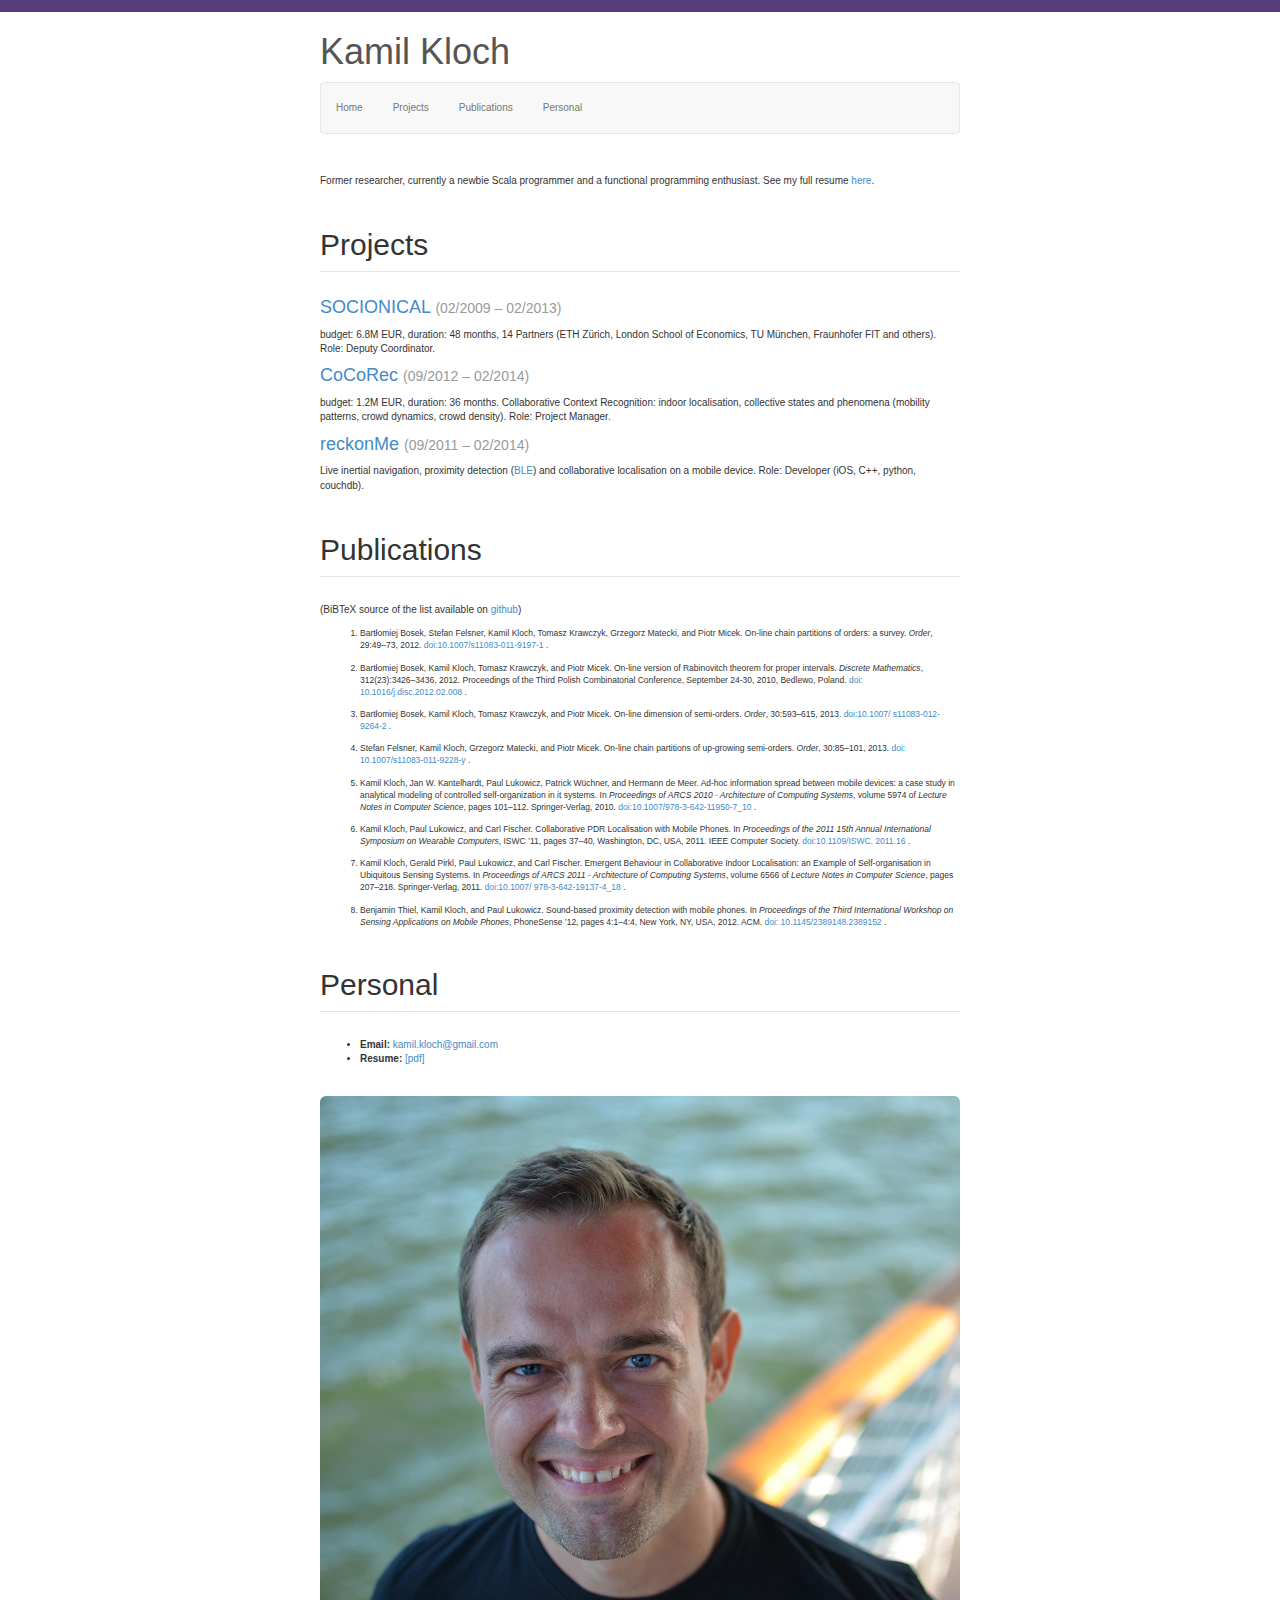
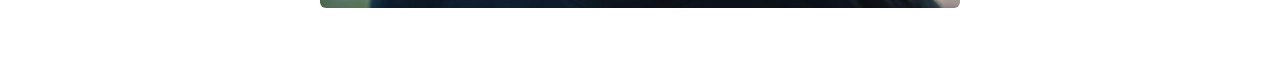
==== index.html @ 0981b3f2 "updated info to Scala programmer" ====
<!DOCTYPE html>
<html lang="en">

<head>
    <meta charset="utf-8">
    <title>Kamil Kloch</title>
    <meta name="viewport" content="width=device-width, initial-scale=1.0">
    <meta name="description" content="Kamil Kloch, personal web page">
    <meta name="author" content="Kamil Kloch">

    <!--  styles -->
    <link href="./css/bootstrap.min.css" rel="stylesheet">
    <link href="./css/custom.css" rel="stylesheet">

    <!-- HTML5 shim and Respond.js IE8 support of HTML5 elements and media queries -->
    <!--[if lt IE 9]>
      <script src="./js/html5shiv.js"></script>
      <script src="./js/respond.min.js"></script>
    <![endif]-->

</head>

<body>
    <div id="colorBar"></div>
    <div class="container">

        <div class="masthead">
            <a href="http://kamilkloch.com">
                <h1>Kamil Kloch</h1>
            </a>

            <div class="navbar navbar-default">
                <ul class="nav navbar-nav">
                    <li><a href="#">Home</a></li>
                    <li><a href="#projects">Projects</a></li>
                    <li><a href="#publications">Publications</a></li>
                    <li><a href="#personal">Personal</a></li>
                </ul>
            </div>            
        </div>


        <p>Former researcher, currently a newbie Scala programmer and a functional programming enthusiast. See my full resume <a href="./pdf/kamil-kloch-resume.pdf">here</a>.</p>

        <section id="projects">
            <div class="page-header">
                <h2>Projects</h2>
                <hr />
            </div>

            <h4><a href="http://www.socionical.eu">SOCIONICAL</a> <small>(02/2009 – 02/2013)</small></h4>
            <p>budget: 6.8M EUR, duration: 48 months, 14 Partners (ETH Zürich, London School of Economics, TU München, Fraunhofer FIT and others). Role: Deputy Coordinator.</p>

            <h4><a href="http://www.dfki.de/web/presse/pressemitteilungen_intern/2012/projekt-cocorec201c-neue-technologien-zur-sensorischen-aktivitatserkennung-und-kollaboration-von-systemen/">CoCoRec</a> <small>(09/2012 – 02/2014)</small></h4>
            <p>budget: 1.2M EUR, duration: 36 months. Collaborative Context Recognition: indoor localisation, collective states and phenomena (mobility patterns, crowd dynamics, crowd density). Role: Project Manager.</p>

            <h4><a href="http://github.com/reckonMe">reckonMe</a> <small>(09/2011 – 02/2014)</small></h4>
            <p>Live inertial navigation, proximity detection (<a href="http://en.wikipedia.org/wiki/Bluetooth_low_energy">BLE</a>) and collaborative localisation on a mobile device. Role: Developer (iOS, C++, python, couchdb).</p>

        </section>




        <!-- Publications
    ================================================== -->
        <section id="publications">
            <div class="page-header">
                <h2>Publications</h2>
                <hr />
            </div>

            <p>
                (BiBTeX source of the list available on <a href="https://github.com/kamilkloch/publication-list">github</a>)
            </p>
            <ol class="publication-list">
                <li>
                    <p>
                        Bart&#322;omiej Bosek, Stefan Felsner, Kamil Kloch, Tomasz Krawczyk, Grzegorz Matecki, and Piotr Micek. On-line chain partitions of orders: a survey.
                        <span class="cmti-10">Order</span>, 29:49&#8211;73, 2012.
                        <a href="http://dx.doi.org/10.1007/s11083-011-9197-1">
                            <span class="path">
                                <span class="cmtt-10">doi:10.1007/s11083-011-9197-1</span>
                            </span>
                        </a>.
                    </p>
                </li>

                <li>
                    <p>
                        Bart&#322;omiej Bosek, Kamil Kloch, Tomasz Krawczyk, and Piotr Micek. On-line version of Rabinovitch theorem for proper intervals.
                        <span class="cmti-10">Discrete</span>
                        <span class="cmti-10">Mathematics</span>, 312(23):3426&#8211;3436, 2012. Proceedings of the Third Polish Combinatorial Conference, September 24-30, 2010, Bedlewo, Poland.
                        <a href="http://dx.doi.org/10.1016/j.disc.2012.02.008">
                            <span class="path">
                                <span class="cmtt-10">doi:</span>
                                <span class="cmtt-10">10.1016/j.disc.2012.02.008</span>
                            </span>
                        </a>.
                    </p>
                </li>

                <li>
                    <p>
                        Bart&#322;omiej Bosek, Kamil Kloch, Tomasz Krawczyk, and Piotr Micek. On-line dimension of semi-orders.
                        <span class="cmti-10">Order</span>, 30:593&#8211;615, 2013.
                        <a href="http://dx.doi.org/10.1007/s11083-012-9264-2">
                            <span class="path">
                                <span class="cmtt-10">doi:10.1007/</span>
                                <span class="cmtt-10">s11083-012-9264-2</span>
                            </span>
                        </a>.
                    </p>
                </li>

                <li>
                    <p>
                        Stefan Felsner, Kamil Kloch, Grzegorz Matecki, and Piotr Micek. On-line chain partitions of up-growing semi-orders.
                        <span class="cmti-10">Order</span>, 30:85&#8211;101, 2013.
                        <a href="http://dx.doi.org/10.1007/s11083-011-9228-y">
                            <span class="path">
                                <span class="cmtt-10">doi:</span>
                                <span class="cmtt-10">10.1007/s11083-011-9228-y</span>
                            </span>
                        </a>.
                    </p>
                </li>

                <li>
                    <p>
                        Kamil Kloch, Jan&#x00A0;W. Kantelhardt, Paul Lukowicz, Patrick Wüchner, and Hermann de&#x00A0;Meer. Ad-hoc information spread between mobile devices: a case study in analytical modeling of controlled self-organization in it systems. In
                        <span class="cmti-10">Proceedings of ARCS 2010 - Architecture of Computing</span>
                        <span class="cmti-10">Systems</span>, volume 5974 of
                        <span class="cmti-10">Lecture Notes in Computer Science</span>, pages 101&#8211;112. Springer-Verlag, 2010.
                        <a href="http://dx.doi.org/10.1007/978-3-642-11950-7_10">
                            <span class="path">
                                <span class="cmtt-10">doi:10.1007/978-3-642-11950-7_10</span>
                            </span>
                        </a>.
                    </p>
                </li>

                <li>
                    <p>
                        Kamil Kloch, Paul Lukowicz, and Carl Fischer. Collaborative PDR Localisation with Mobile Phones. In
                        <span class="cmti-10">Proceedings of the 2011 15th Annual</span>
                        <span class="cmti-10">International Symposium on Wearable Computers</span>, ISWC &#8217;11, pages 37&#8211;40, Washington, DC, USA, 2011. IEEE Computer Society.
                        <a href="http://dx.doi.org/10.1109/ISWC.2011.16">
                            <span class="path">
                                <span class="cmtt-10">doi:10.1109/ISWC.</span>
                                <span class="cmtt-10">2011.16</span>
                            </span>
                        </a>.
                    </p>
                </li>

                <li>
                    <p>
                        Kamil Kloch, Gerald Pirkl, Paul Lukowicz, and Carl Fischer. Emergent Behaviour in Collaborative Indoor Localisation: an Example of Self-organisation in Ubiquitous Sensing Systems. In
                        <span class="cmti-10">Proceedings of ARCS</span>
                        <span class="cmti-10">2011 - Architecture of Computing Systems</span>, volume 6566 of
                        <span class="cmti-10">Lecture Notes</span>
                        <span class="cmti-10">in Computer Science</span>, pages 207&#8211;218. Springer-Verlag, 2011.
                        <a href="http://dx.doi.org/10.1007/978-3-642-19137-4_18">
                            <span class="path">
                                <span class="cmtt-10">doi:10.1007/</span>
                                <span class="cmtt-10">978-3-642-19137-4_18</span>
                            </span>
                        </a>.
                    </p>
                </li>

                <li>
                    <p>
                        Benjamin Thiel, Kamil Kloch, and Paul Lukowicz. Sound-based proximity detection with mobile phones. In
                        <span class="cmti-10">Proceedings of the Third</span>
                        <span class="cmti-10">International Workshop on Sensing Applications on Mobile Phones</span>, PhoneSense &#8217;12, pages 4:1&#8211;4:4, New York, NY, USA, 2012. ACM.
                        <a href="http://dx.doi.org/10.1145/2389148.2389152">
                            <span class="path">
                                <span class="cmtt-10">doi:</span>
                                <span class="cmtt-10">10.1145/2389148.2389152</span>
                            </span>
                        </a>.
                    </p>
                </li>
            </ol>

        </section>


        <section id="personal">
            <div class="page-header">
                <h2>Personal</h2>
                <hr />
            </div>

            <ul class="unstyled">
                <li>
                    <strong>Email:</strong>
                    <a href="mailto:kamil.kloch@gmail.com">kamil.kloch@gmail.com</a>
                </li>
                <li>
                    <strong>Resume:</strong>
                    <a href="./pdf/kamil-kloch-resume.pdf">[pdf]</a>
                </li>
            </ul>


            <div style="margin: 30px 0 0">
                <img src="img/kamil-kloch@2x.jpg" class="img-responsive img-rounded" alt="Kamil Kloch - photo">
            </div>

        </section>





    </div>
    <!-- /container -->

    <!-- javascript
    ================================================= -->
    <!-- Placed at the end of the document so the pages load faster 
    -->

    <script>
    (function(i,s,o,g,r,a,m){i['GoogleAnalyticsObject']=r;i[r]=i[r]||function(){
    (i[r].q=i[r].q||[]).push(arguments)},i[r].l=1*new Date();a=s.createElement(o),
    m=s.getElementsByTagName(o)[0];a.async=1;a.src=g;m.parentNode.insertBefore(a,m)
    })(window,document,'script','//www.google-analytics.com/analytics.js','ga');

    ga('create', 'UA-42669144-1', 'kamilkloch.com');
    ga('send', 'pageview');
    </script>

</body>

</html>
---- css/custom.css ----
html {
  font-size: 100%%;
}

.cmti-10 {
    font-style: italic;
}
hr {
  border: 0;
  height: 0;
  border-top: 1px solid rgba(0, 0, 0, 0.1);
  border-bottom: 1px solid rgba(255, 255, 255, 0.5);
  margin: 0px 0 25px;
}
p.bibitem {
    text-indent: -2em;
    margin-left: 2em;
    margin-top:0.6em;
    margin-bottom:0.6em;
}
body {
    /*padding-top: 20px;*/
    padding-bottom: 60px;
    background-color: #fff;
    font-size: 100%;
}
#colorBar {
  height: 12px;
  background-color: #563d7c;
}
/* Custom container */
 .container {
    max-width: 670px;
}
.masthead > a {
	color: #555555;
}
.masthead > a:hover {
	text-decoration: none;
	color: #333333;
}
.navbar-nav {
  float: left;
  margin: 0;
}
.navbar-nav > li {
  float: left;
}
.navbar-nav > li > a {
  padding-top: 15px;
  padding-bottom: 15px;
}
.navbar {
  border-radius: 4px;
  margin-bottom: 40px;
}
.page-header {
  padding-bottom: 0;
  margin: 40px 0 10px;
  border-bottom: none;
}
.publication-list > li {
  font-size: 85%;
}
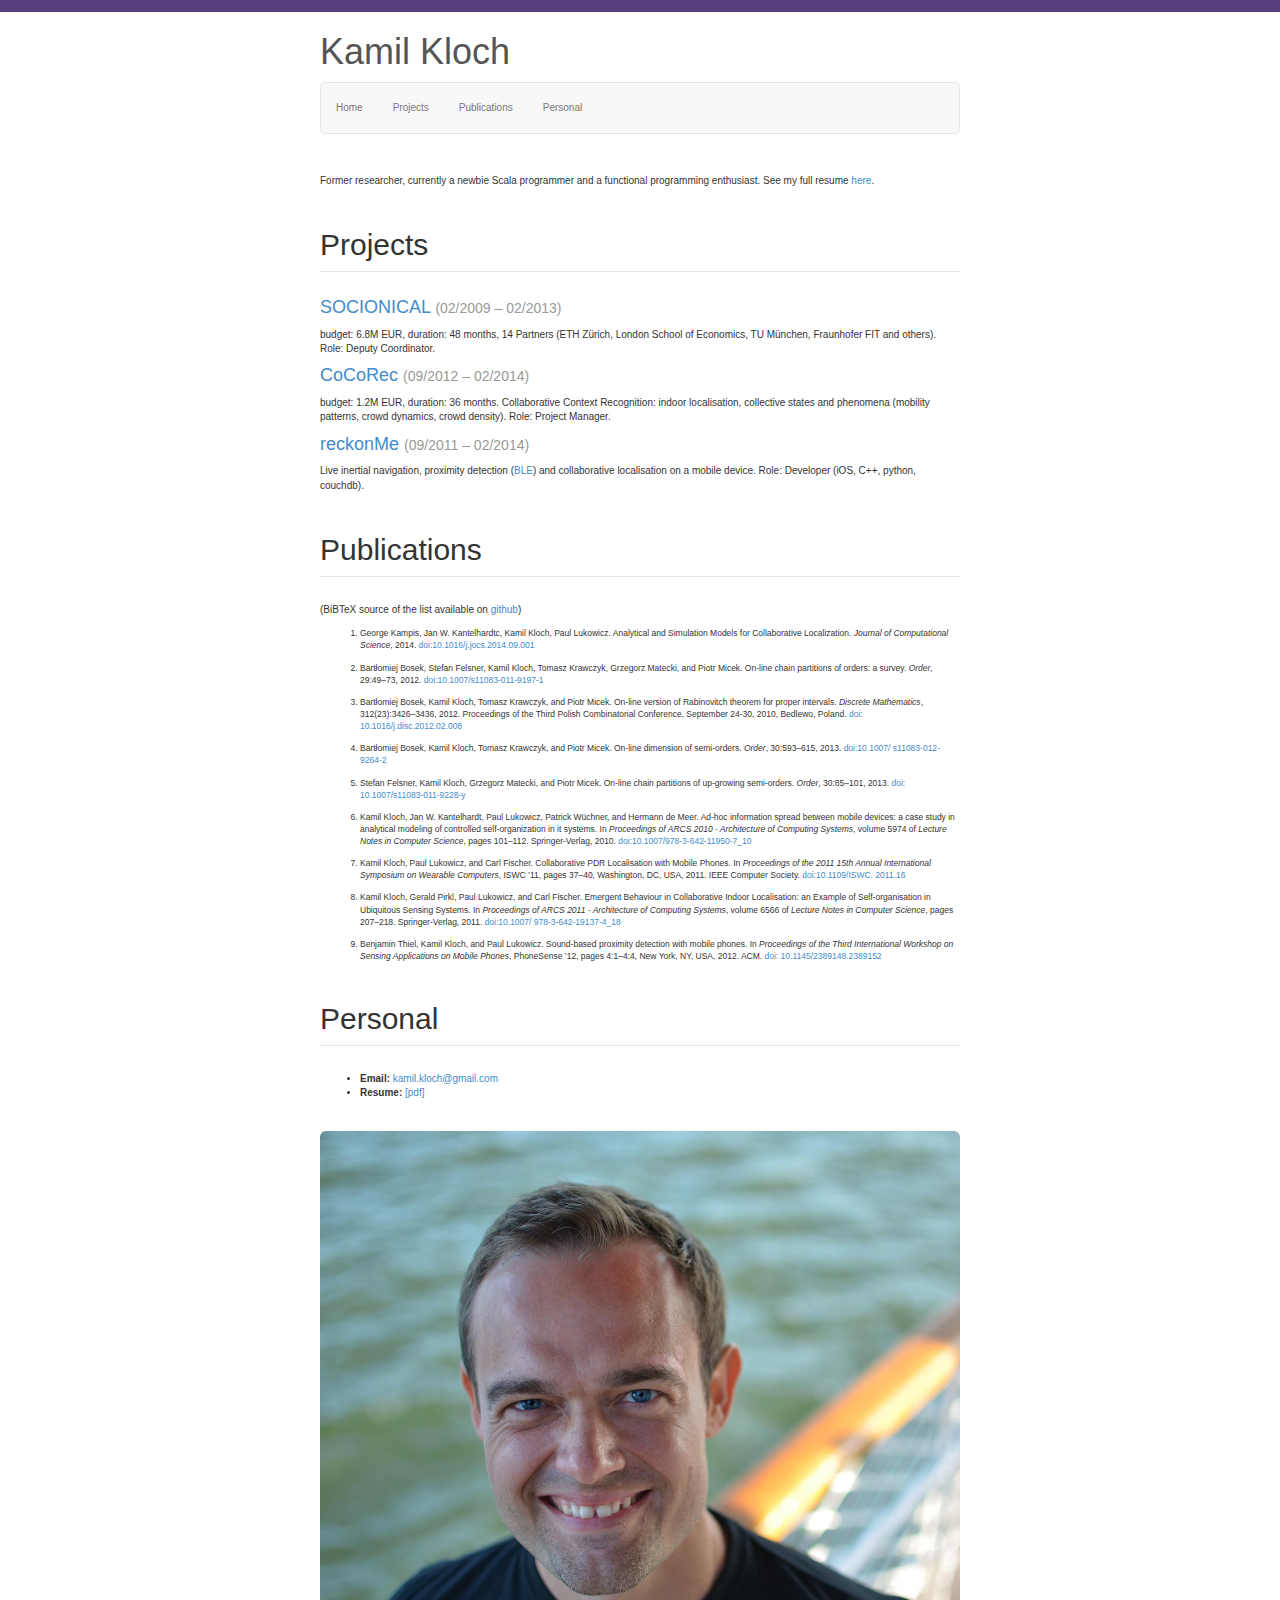
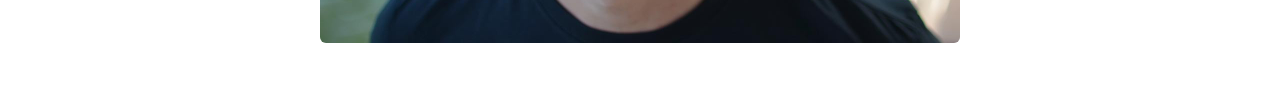
==== commit f7c5f682: "added publication: Analytical and Simulation Models for Collaborative Localization" ====
--- a/index.html
+++ b/index.html
@@ -76,13 +76,25 @@
             <ol class="publication-list">
                 <li>
                     <p>
+                        George Kampis, Jan W. Kantelhardtc, Kamil Kloch, Paul Lukowicz. Analytical and Simulation Models for Collaborative Localization.
+                        <span class="cmti-10">Journal of Computational Science</span>, 2014.
+                        <a href="http://dx.doi.org/10.1016/j.jocs.2014.09.001">
+                            <span class="path">
+                                <span class="cmtt-10">doi:10.1016/j.jocs.2014.09.001</span>
+                            </span>
+                        </a>
+                    </p>
+                </li>
+
+                <li>
+                    <p>
                         Bart&#322;omiej Bosek, Stefan Felsner, Kamil Kloch, Tomasz Krawczyk, Grzegorz Matecki, and Piotr Micek. On-line chain partitions of orders: a survey.
                         <span class="cmti-10">Order</span>, 29:49&#8211;73, 2012.
                         <a href="http://dx.doi.org/10.1007/s11083-011-9197-1">
                             <span class="path">
                                 <span class="cmtt-10">doi:10.1007/s11083-011-9197-1</span>
                             </span>
-                        </a>.
+                        </a>
                     </p>
                 </li>
 
@@ -96,7 +108,7 @@
                                 <span class="cmtt-10">doi:</span>
                                 <span class="cmtt-10">10.1016/j.disc.2012.02.008</span>
                             </span>
-                        </a>.
+                        </a>
                     </p>
                 </li>
 
@@ -109,7 +121,7 @@
                                 <span class="cmtt-10">doi:10.1007/</span>
                                 <span class="cmtt-10">s11083-012-9264-2</span>
                             </span>
-                        </a>.
+                        </a>
                     </p>
                 </li>
 
@@ -122,7 +134,7 @@
                                 <span class="cmtt-10">doi:</span>
                                 <span class="cmtt-10">10.1007/s11083-011-9228-y</span>
                             </span>
-                        </a>.
+                        </a>
                     </p>
                 </li>
 
@@ -136,7 +148,7 @@
                             <span class="path">
                                 <span class="cmtt-10">doi:10.1007/978-3-642-11950-7_10</span>
                             </span>
-                        </a>.
+                        </a>
                     </p>
                 </li>
 
@@ -150,7 +162,7 @@
                                 <span class="cmtt-10">doi:10.1109/ISWC.</span>
                                 <span class="cmtt-10">2011.16</span>
                             </span>
-                        </a>.
+                        </a>
                     </p>
                 </li>
 
@@ -166,7 +178,7 @@
                                 <span class="cmtt-10">doi:10.1007/</span>
                                 <span class="cmtt-10">978-3-642-19137-4_18</span>
                             </span>
-                        </a>.
+                        </a>
                     </p>
                 </li>
 
@@ -180,7 +192,7 @@
                                 <span class="cmtt-10">doi:</span>
                                 <span class="cmtt-10">10.1145/2389148.2389152</span>
                             </span>
-                        </a>.
+                        </a>
                     </p>
                 </li>
             </ol>
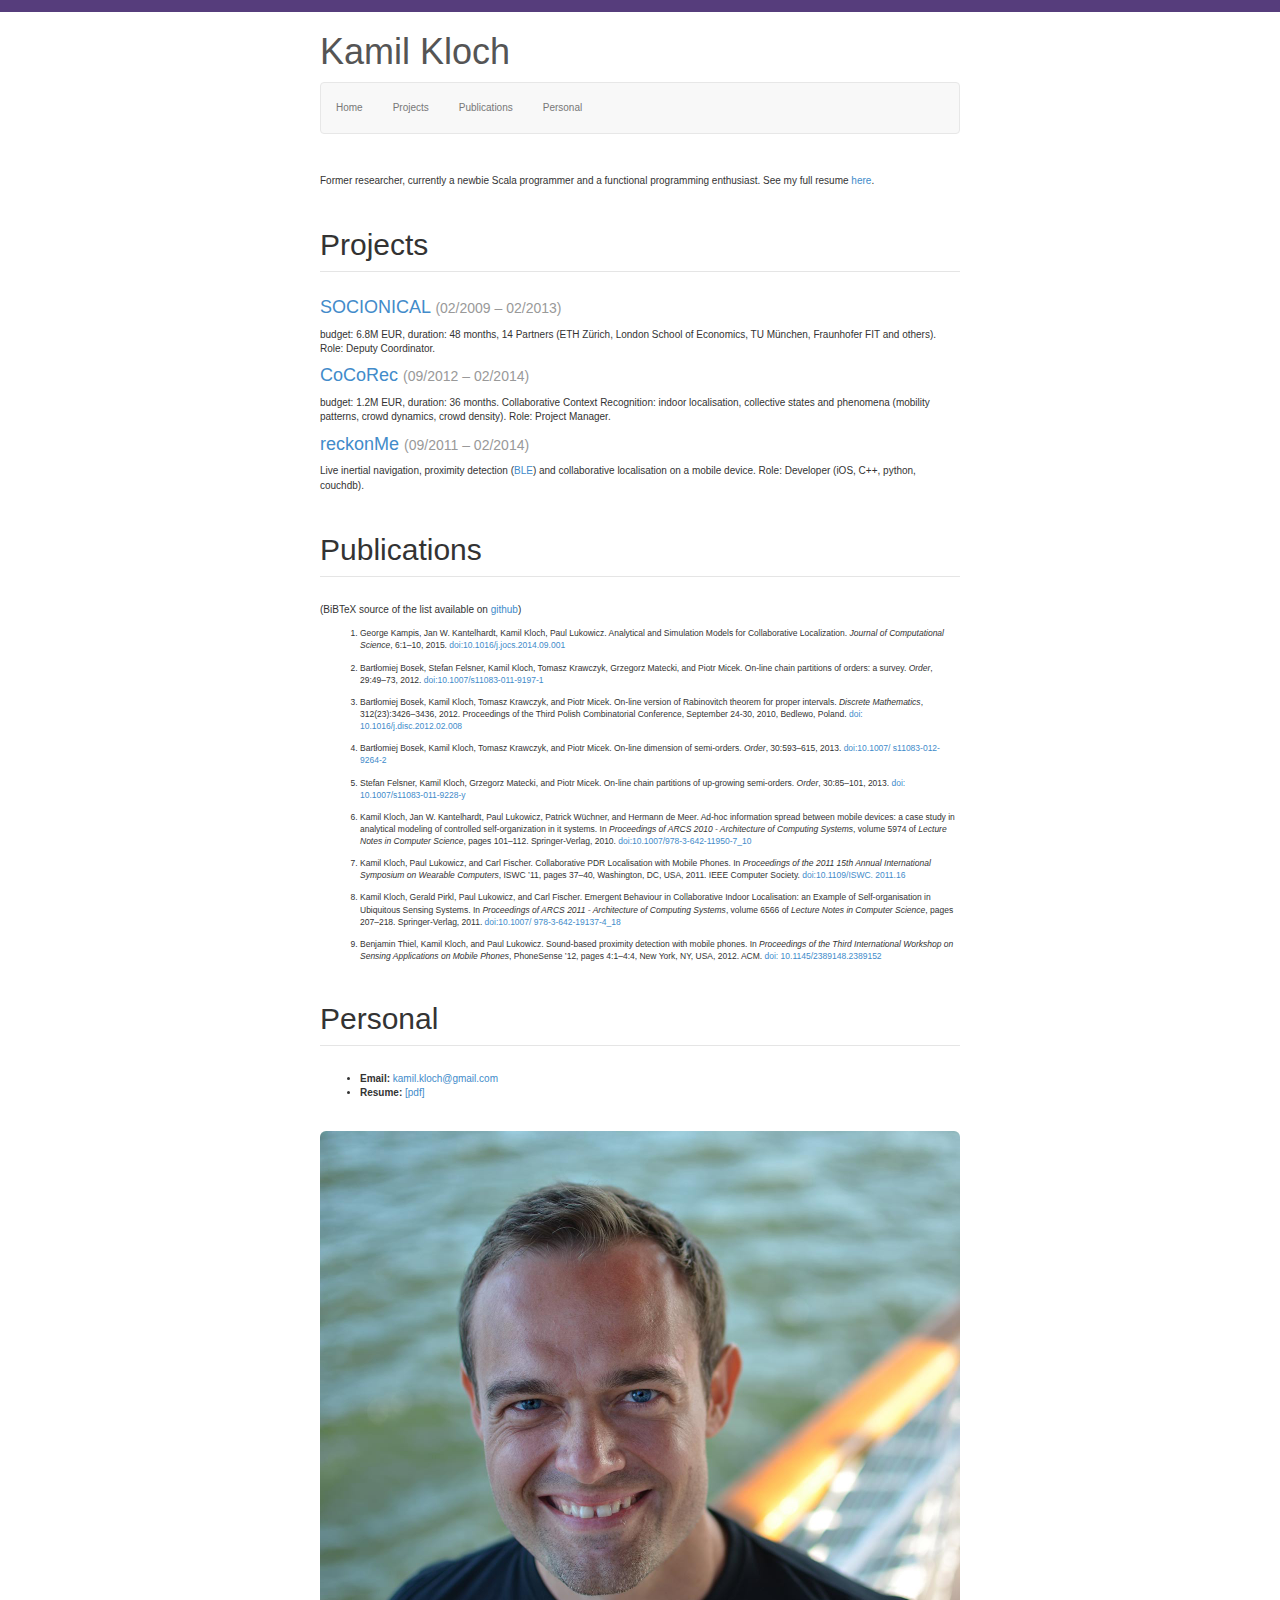
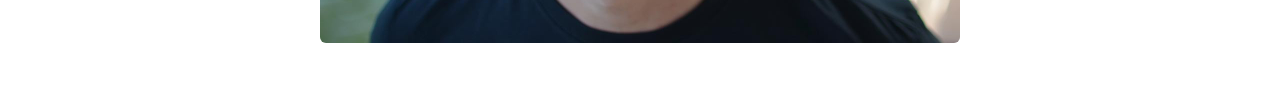
==== commit 8b9485db: "updated bib item" ====
--- a/index.html
+++ b/index.html
@@ -76,8 +76,8 @@
             <ol class="publication-list">
                 <li>
                     <p>
-                        George Kampis, Jan W. Kantelhardtc, Kamil Kloch, Paul Lukowicz. Analytical and Simulation Models for Collaborative Localization.
-                        <span class="cmti-10">Journal of Computational Science</span>, 2014.
+                        George Kampis, Jan W. Kantelhardt, Kamil Kloch, Paul Lukowicz. Analytical and Simulation Models for Collaborative Localization.
+                        <span class="cmti-10">Journal of Computational Science</span>, 6:1&#8211;10, 2015.
                         <a href="http://dx.doi.org/10.1016/j.jocs.2014.09.001">
                             <span class="path">
                                 <span class="cmtt-10">doi:10.1016/j.jocs.2014.09.001</span>
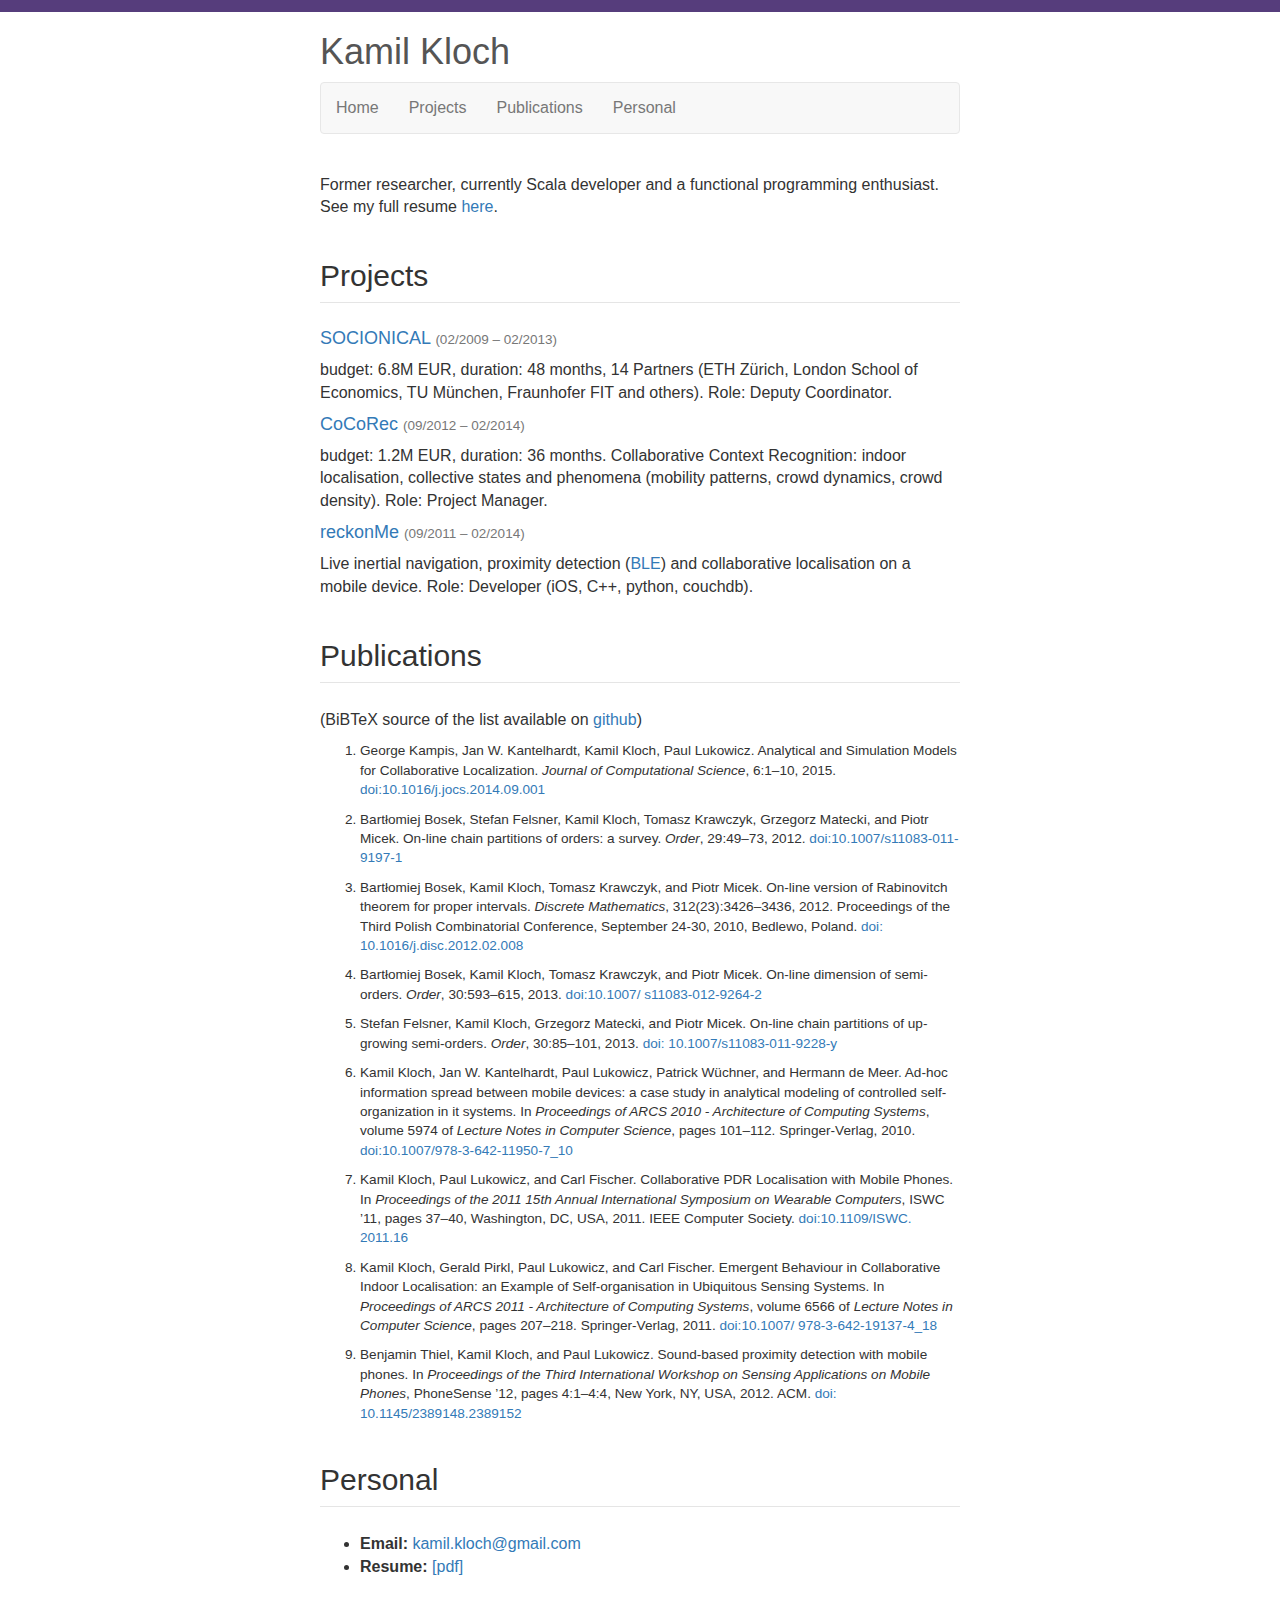
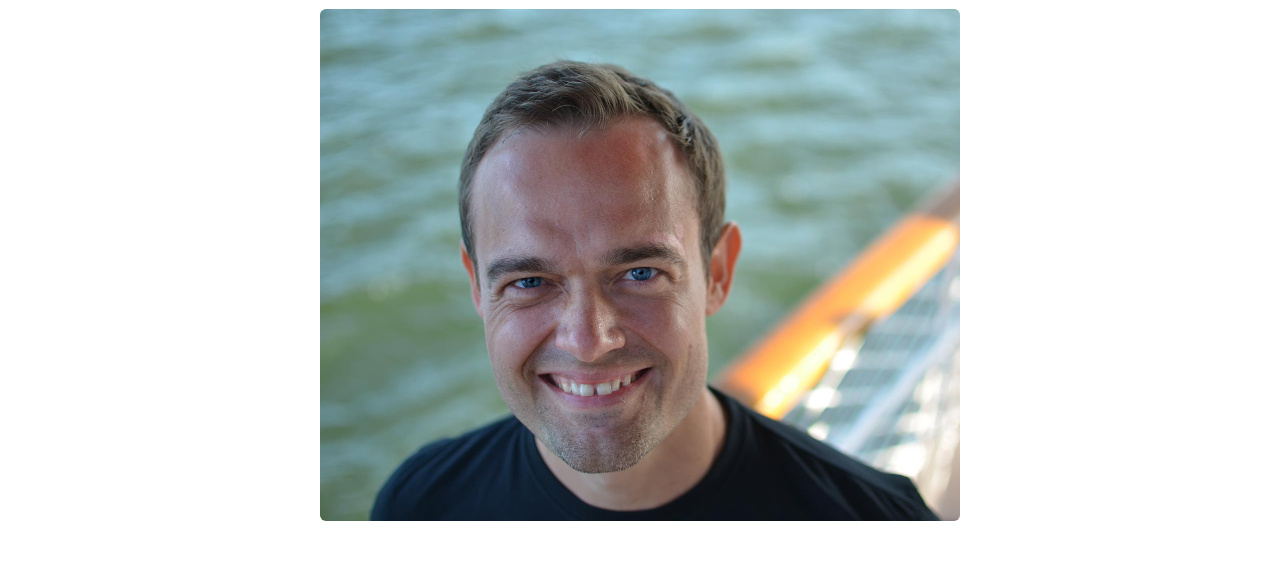
==== commit e7f3624b: "Updated info text." ====
--- a/index.html
+++ b/index.html
@@ -40,7 +40,7 @@
         </div>
 
 
-        <p>Former researcher, currently a newbie Scala programmer and a functional programming enthusiast. See my full resume <a href="./pdf/kamil-kloch-resume.pdf">here</a>.</p>
+        <p>Former researcher, currently Scala developer and a functional programming enthusiast. See my full resume <a href="./pdf/kamil-kloch-resume.pdf">here</a>.</p>
 
         <section id="projects">
             <div class="page-header">
--- a/css/custom.css
+++ b/css/custom.css
@@ -1,5 +1,5 @@
 html {
-  font-size: 100%%;
+  font-size: 100%;
 }
 
 .cmti-10 {
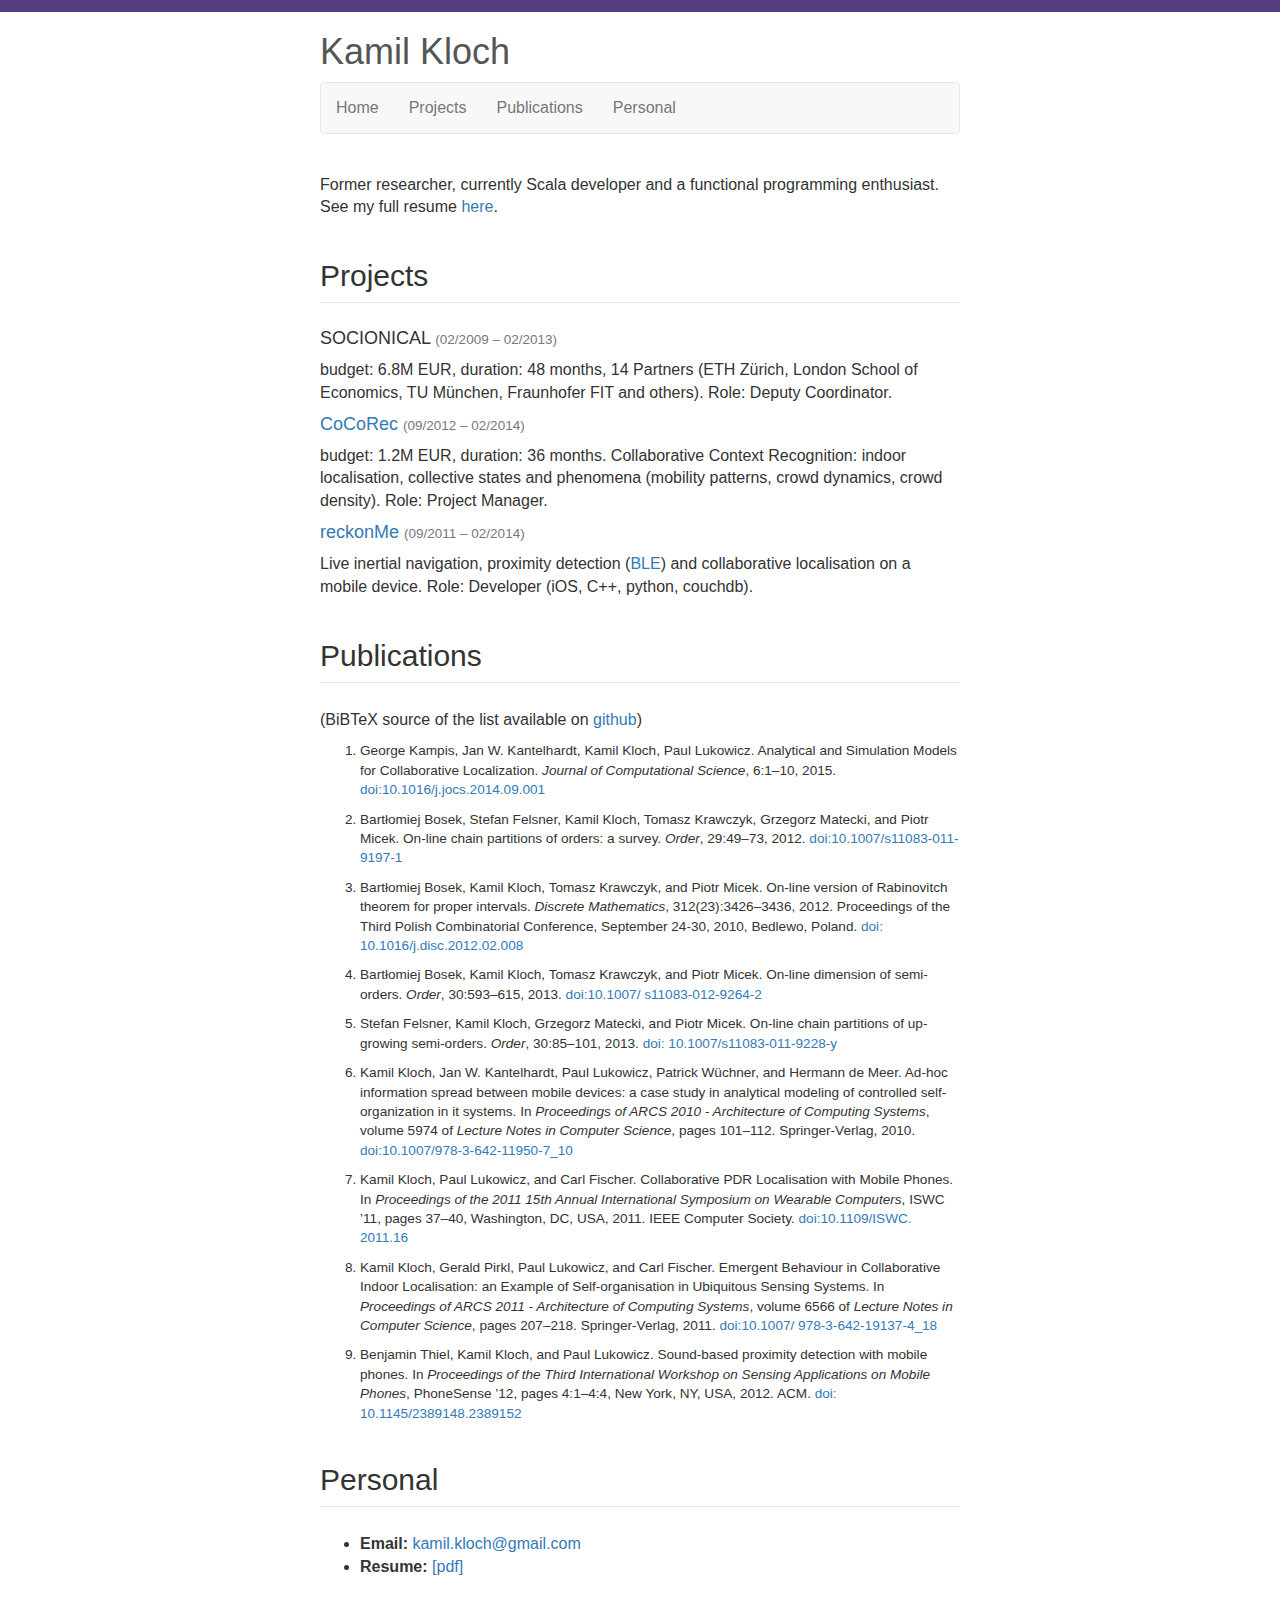
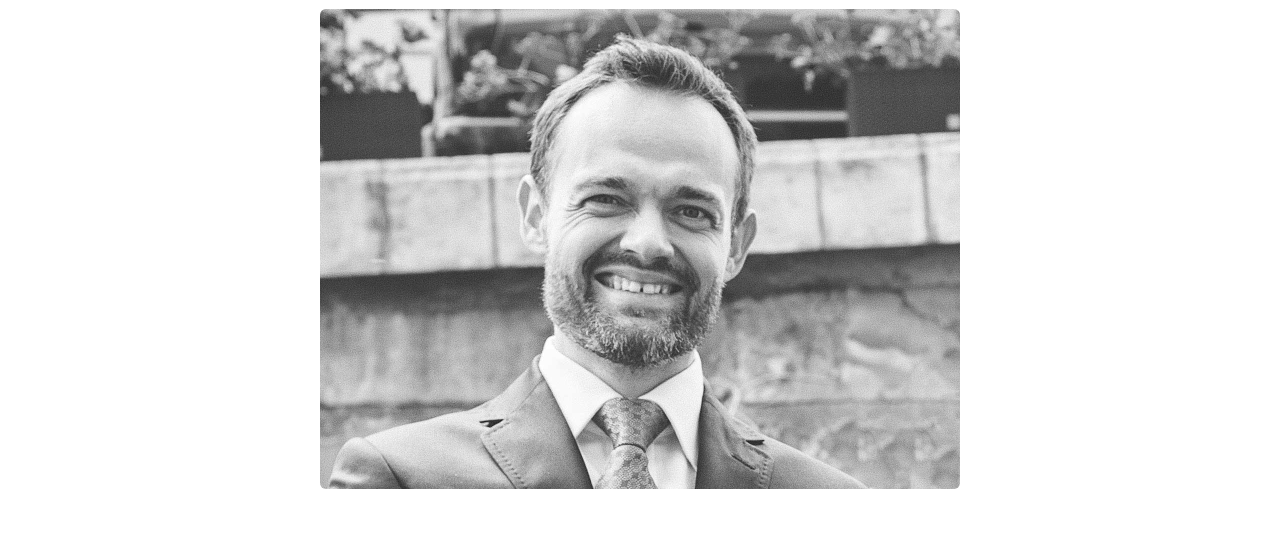
==== commit 74939a7b: "Removed defunct SOCIONAL link." ====
--- a/index.html
+++ b/index.html
@@ -25,7 +25,7 @@
     <div class="container">
 
         <div class="masthead">
-            <a href="http://kamilkloch.com">
+            <a href="http://kamilkloch.github.io">
                 <h1>Kamil Kloch</h1>
             </a>
 
@@ -48,7 +48,7 @@
                 <hr />
             </div>
 
-            <h4><a href="http://www.socionical.eu">SOCIONICAL</a> <small>(02/2009 – 02/2013)</small></h4>
+            <h4>SOCIONICAL <small>(02/2009 – 02/2013)</small></h4>
             <p>budget: 6.8M EUR, duration: 48 months, 14 Partners (ETH Zürich, London School of Economics, TU München, Fraunhofer FIT and others). Role: Deputy Coordinator.</p>
 
             <h4><a href="http://www.dfki.de/web/presse/pressemitteilungen_intern/2012/projekt-cocorec201c-neue-technologien-zur-sensorischen-aktivitatserkennung-und-kollaboration-von-systemen/">CoCoRec</a> <small>(09/2012 – 02/2014)</small></h4>
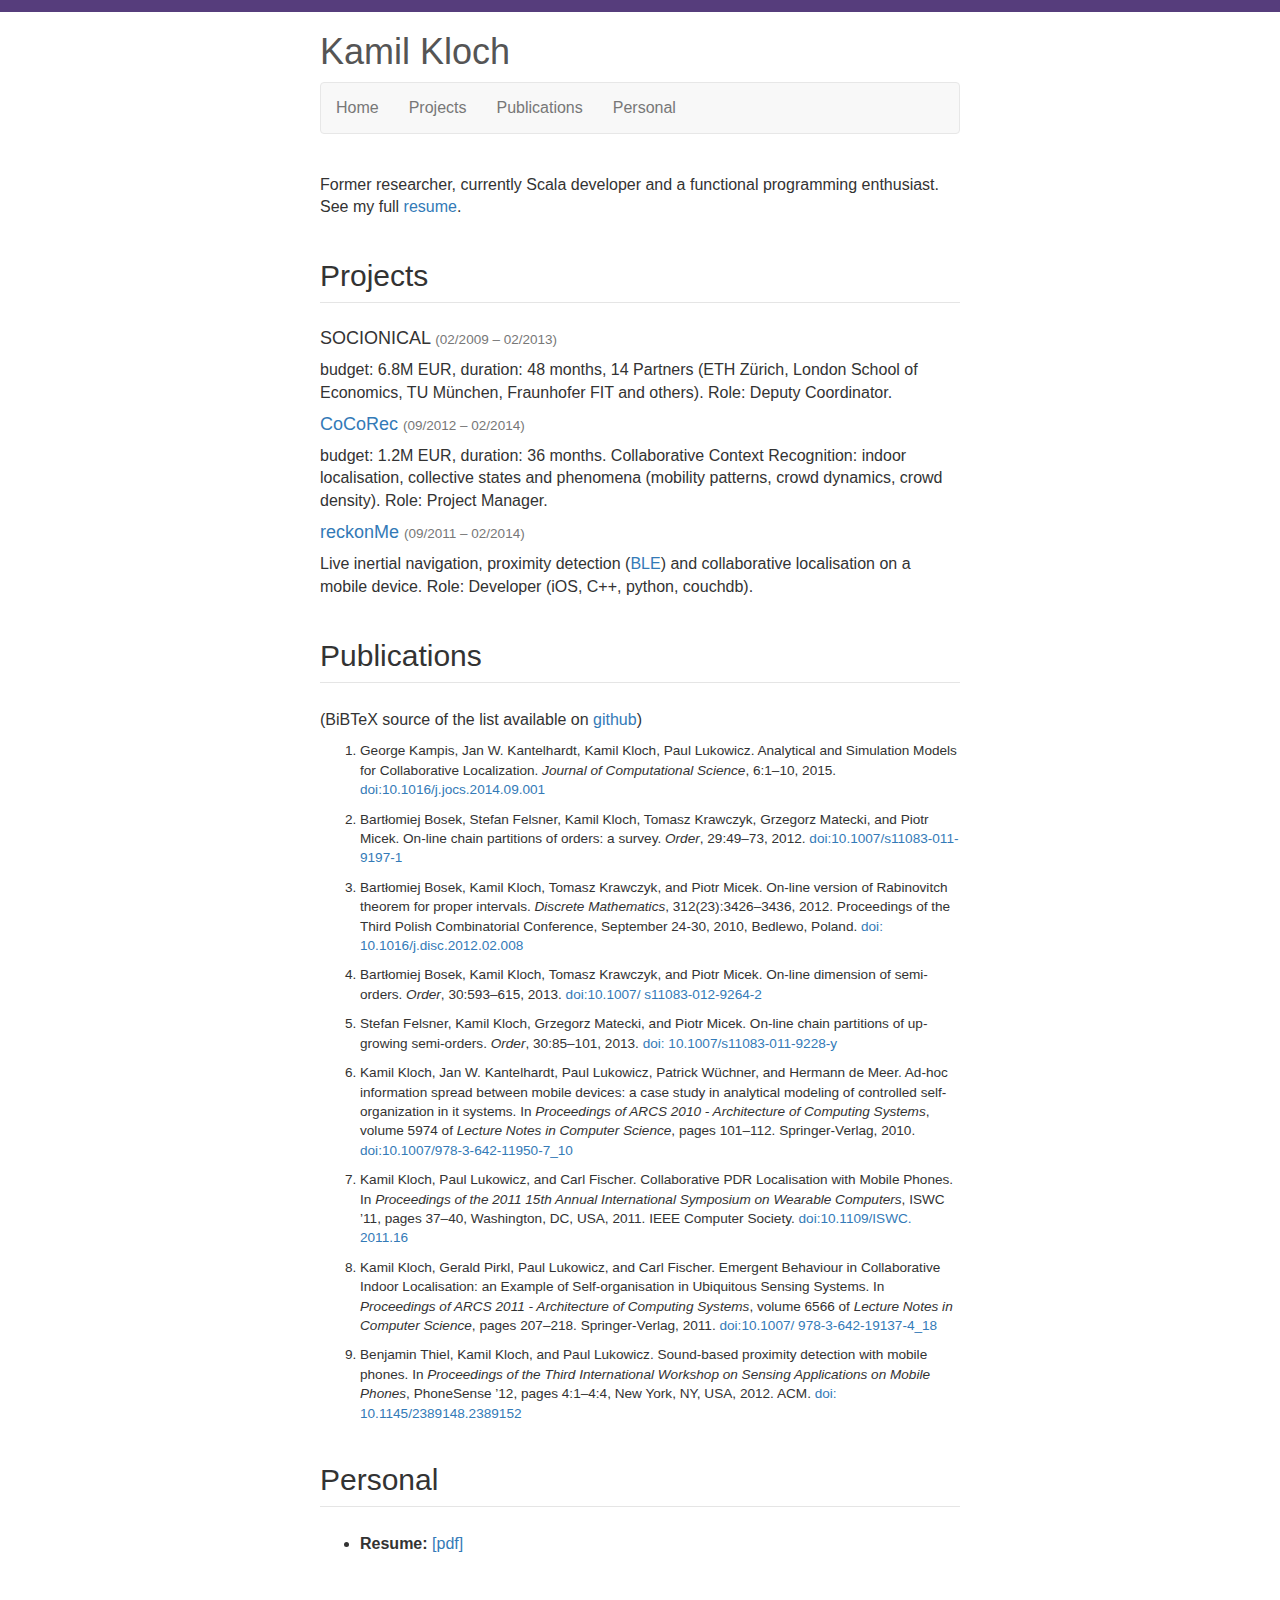
==== commit d8766b64: "Updated index.html" ====
--- a/index.html
+++ b/index.html
@@ -40,7 +40,7 @@
         </div>
 
 
-        <p>Former researcher, currently Scala developer and a functional programming enthusiast. See my full resume <a href="./pdf/kamil-kloch-resume.pdf">here</a>.</p>
+        <p>Former researcher, currently Scala developer and a functional programming enthusiast. See my full <a href="./pdf/kamil-kloch-resume.pdf">resume</a>.</p>
 
         <section id="projects">
             <div class="page-header">
@@ -207,21 +207,23 @@
             </div>
 
             <ul class="unstyled">
+                <!--
                 <li>
                     <strong>Email:</strong>
                     <a href="mailto:kamil.kloch@gmail.com">kamil.kloch@gmail.com</a>
                 </li>
+                -->
                 <li>
                     <strong>Resume:</strong>
                     <a href="./pdf/kamil-kloch-resume.pdf">[pdf]</a>
                 </li>
             </ul>
 
-
+            <!--
             <div style="margin: 30px 0 0">
                 <img src="img/kamil-kloch@2x.jpg" class="img-responsive img-rounded" alt="Kamil Kloch - photo">
             </div>
-
+            -->
         </section>
 
 
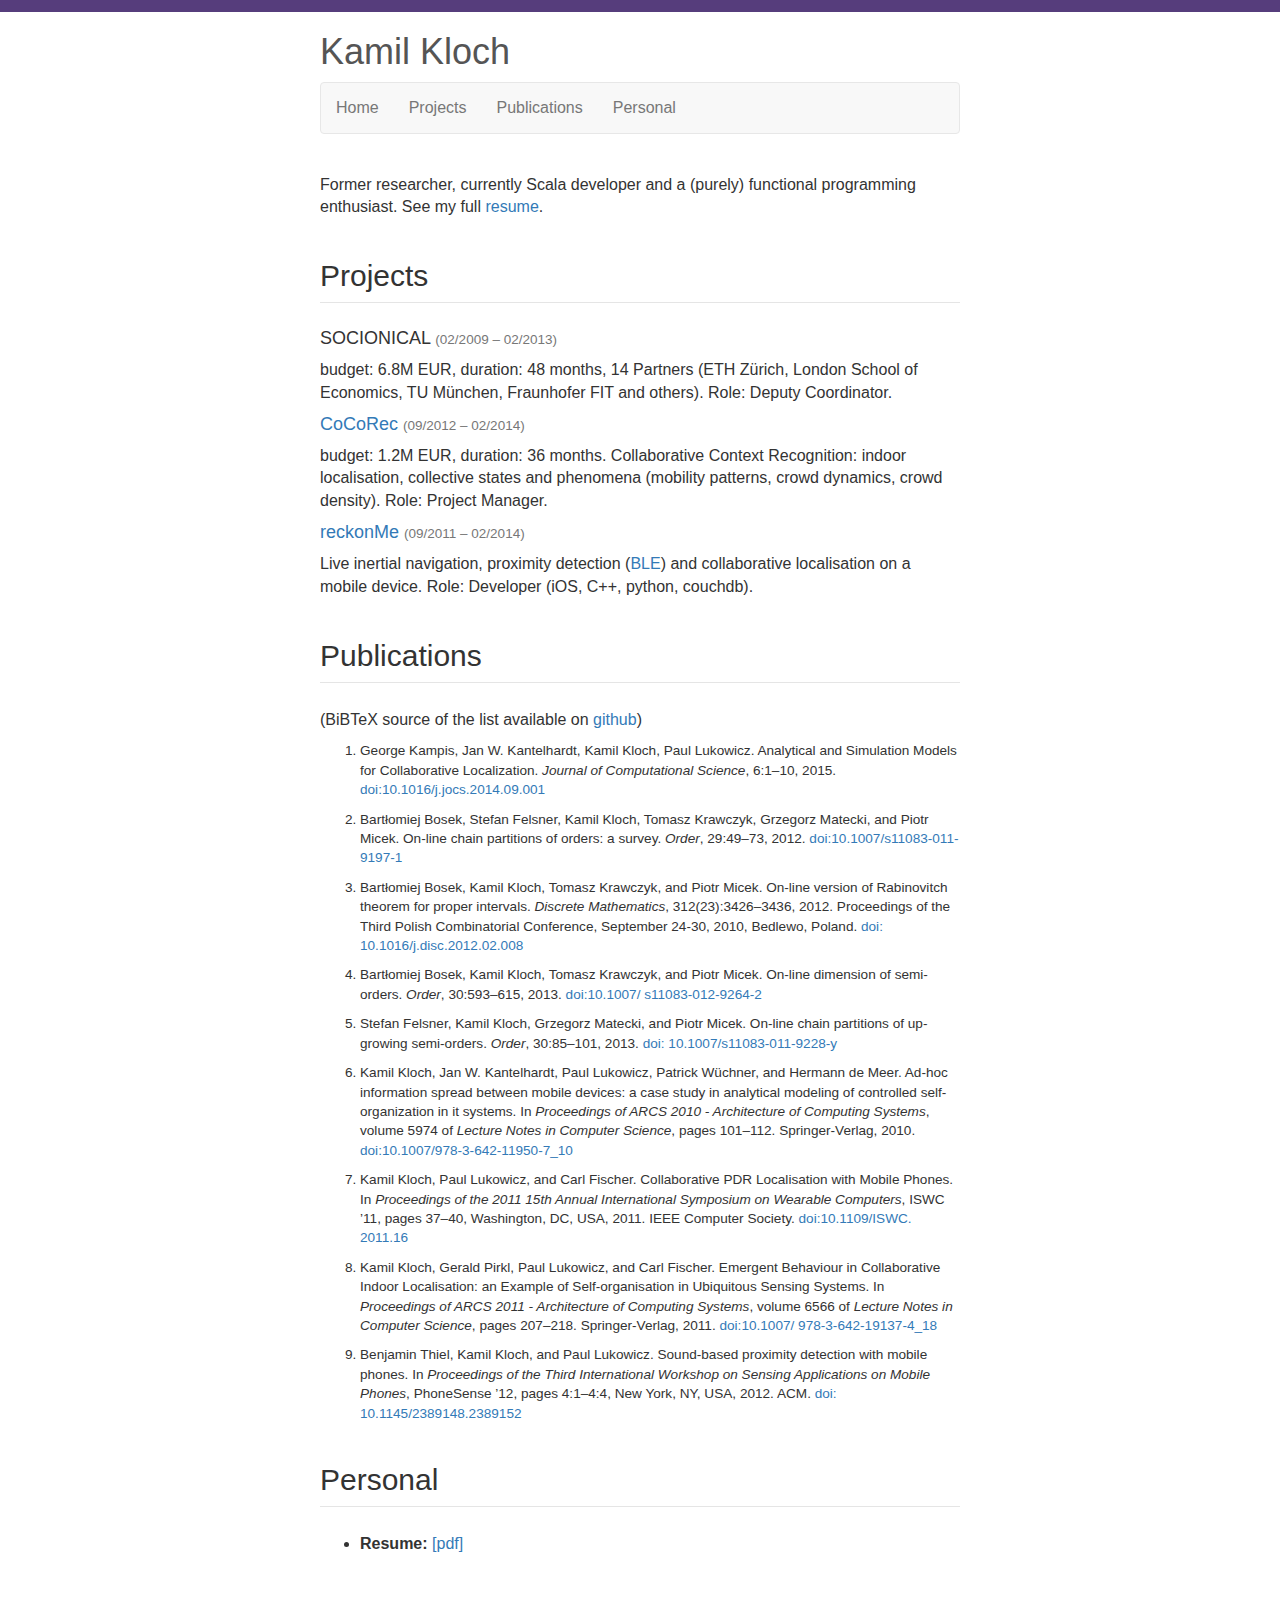
==== commit 5e1c6ceb: "Updated about info." ====
--- a/index.html
+++ b/index.html
@@ -40,7 +40,7 @@
         </div>
 
 
-        <p>Former researcher, currently Scala developer and a functional programming enthusiast. See my full <a href="./pdf/kamil-kloch-resume.pdf">resume</a>.</p>
+        <p>Former researcher, currently Scala developer and a (purely) functional programming enthusiast. See my full <a href="./pdf/kamil-kloch-resume.pdf">resume</a>.</p>
 
         <section id="projects">
             <div class="page-header">
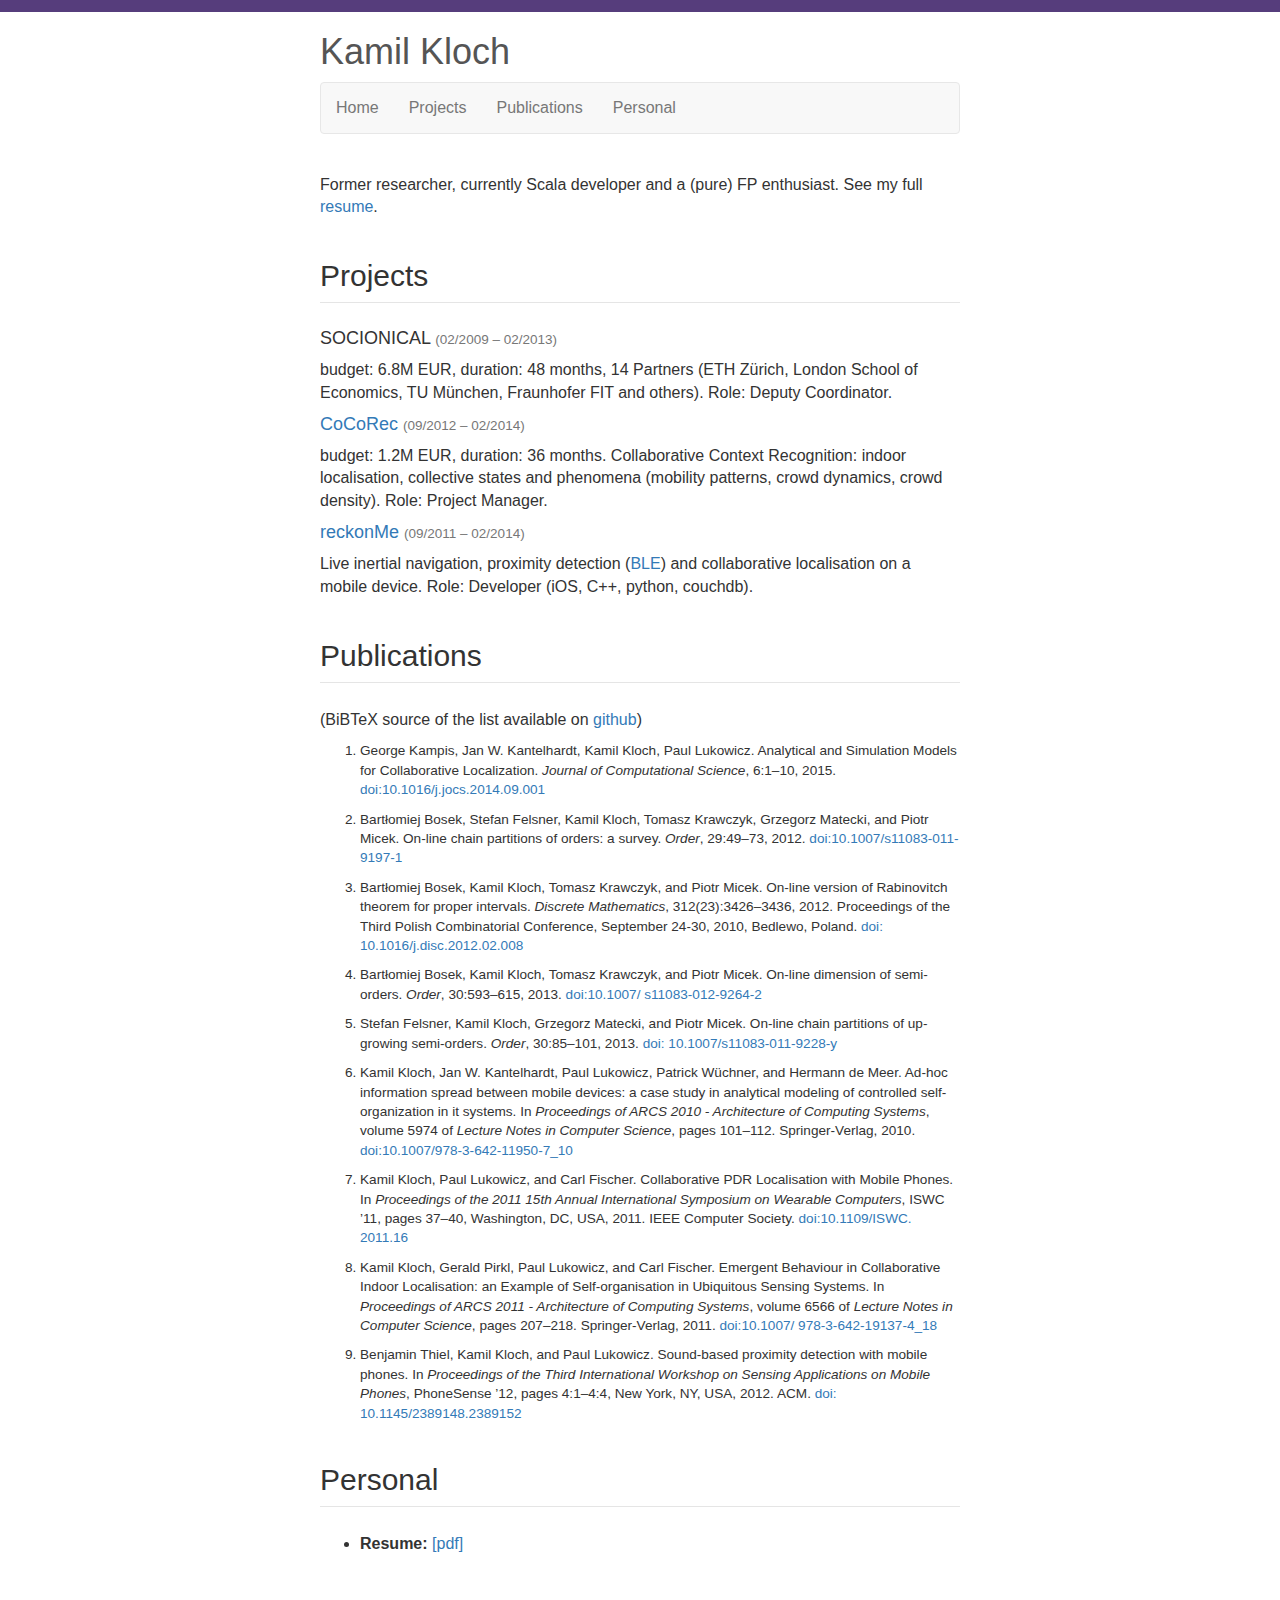
==== commit 24dd712b: "Updated about info." ====
--- a/index.html
+++ b/index.html
@@ -40,7 +40,7 @@
         </div>
 
 
-        <p>Former researcher, currently Scala developer and a (purely) functional programming enthusiast. See my full <a href="./pdf/kamil-kloch-resume.pdf">resume</a>.</p>
+        <p>Former researcher, currently Scala developer and a (pure) FP enthusiast. See my full <a href="./pdf/kamil-kloch-resume.pdf">resume</a>.</p>
 
         <section id="projects">
             <div class="page-header">
